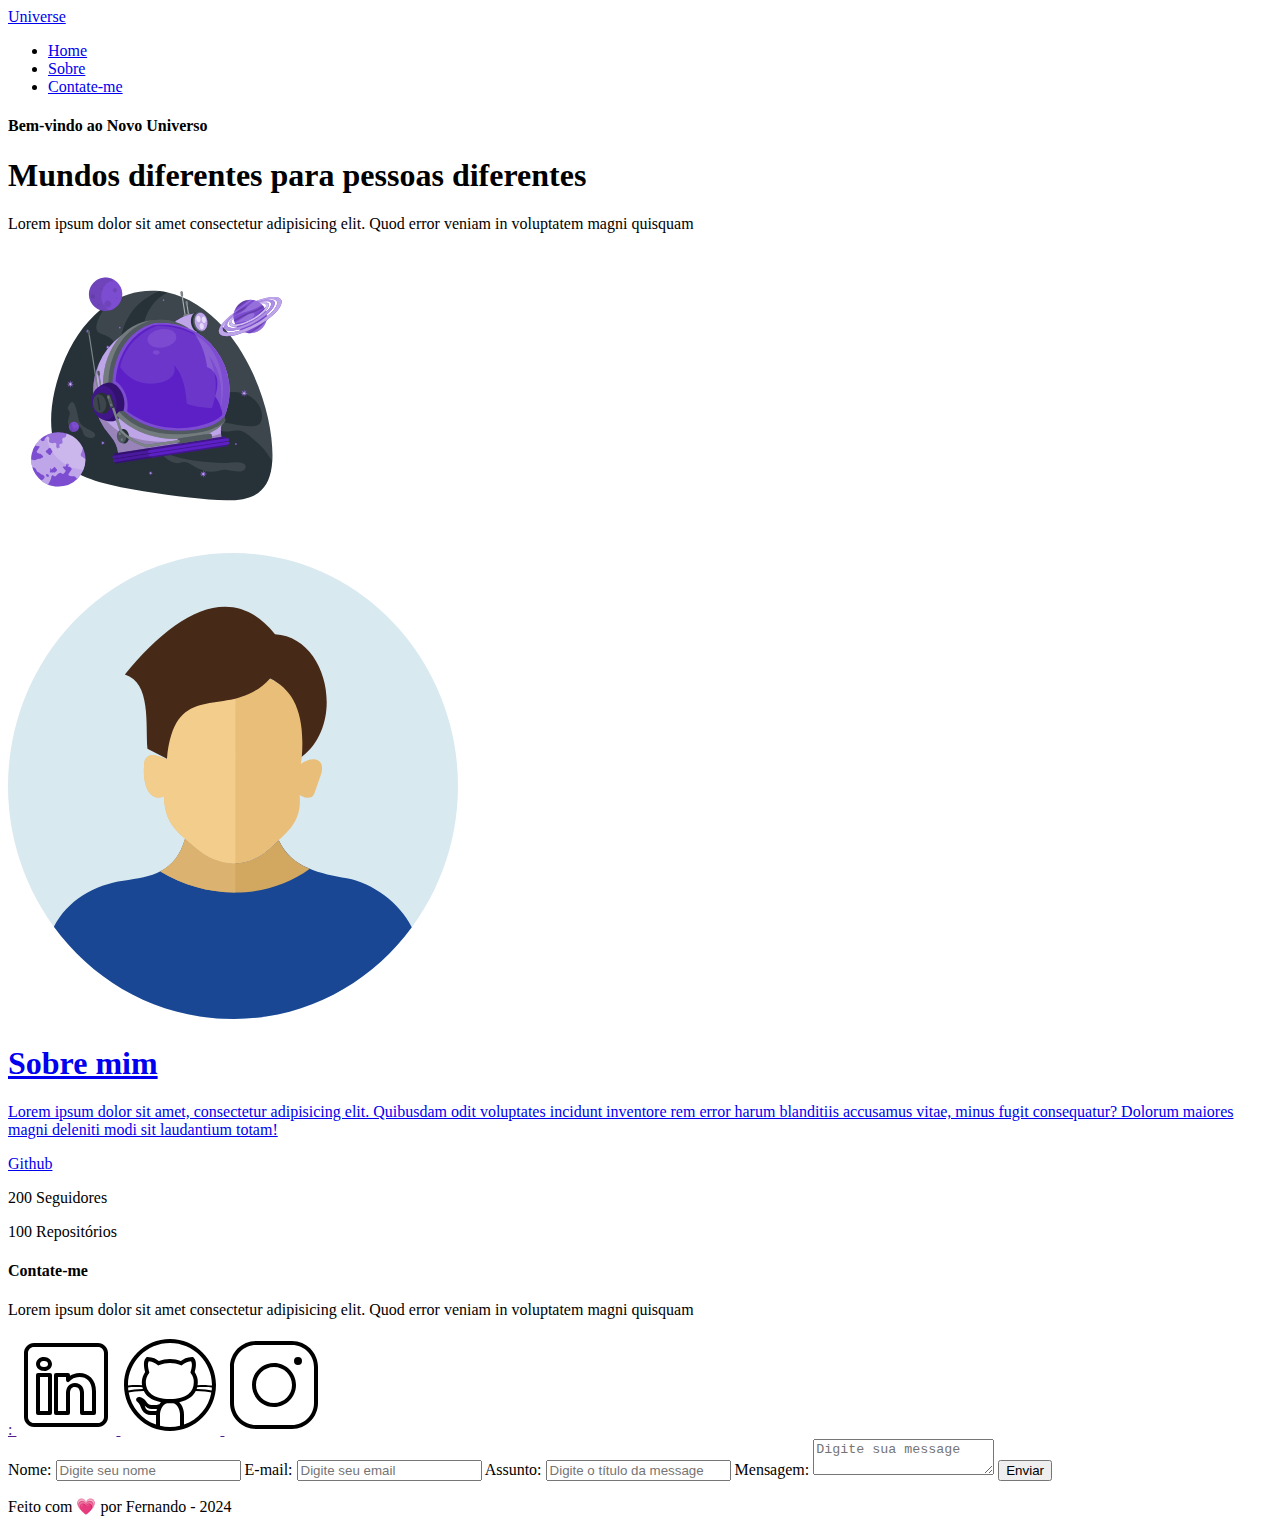
==== index.html @ be54c90e "feat: cria a marcação com html" ====
<!DOCTYPE html>


<html lang="pt-br">

<head>
    <meta charset="UTF-8">
    <meta name="viewport" content="width=device-width, initial-scale=1.0">
    <meta name="description" content="Projeto Portfólio">
    <meta name="author" content="Generation Brasil">
    <meta name="keywords" content="HTML, CSS, JavaScript">
    <link rel="icon" href="./assets/img/favicon.svg" type="image/svg+xml" />
    <title>Universe</title>
</head>


<body>
    
    <header>
        <div id="header_content">
            <div id="titulo">
                <a href="#">Universe</a>
            </div>
            <div id="menu">
                <ul>
                    <li><a href="#">Home</a></li>
                    <li><a href="#about">Sobre</a></li>
                    <li><a href="#contact">Contate-me</a></li>
                </ul>
                </nav>
            </div>
        </div>
    </header>


    <main>
        <section id="home">
            <article id="home_texto">
                <h4>Bem-vindo ao Novo Universo</h4>
                <h1>Mundos diferentes para pessoas diferentes</h1>
                <p>Lorem ipsum dolor sit amet consectetur adipisicing elit. Quod error veniam in voluptatem magni
                    quisquam</p>
                <a target="_blank" href="https://github.com/conteudoGeneration" alt="Github da Generation Brasil">
            </article>
            <article id="home_imagem">
                <img src="./assets/img/astronauta.svg" alt="Capacete de Astronauta Animado" width="300">
            </article>
        </section>


        <section id="about">

            <img src="assets/img/user_01.svg" alt="Foto do Perfil do Github" width="450px">


            <article id="sobre_texto">

                <h1>Sobre mim</h1>

                <p>
                    Lorem ipsum dolor sit amet, consectetur adipisicing elit.
                    Quibusdam odit voluptates incidunt inventore rem error harum
                    blanditiis accusamus vitae, minus fugit consequatur?
                    Dolorum maiores magni deleniti modi sit laudantium totam!
                </p>

                <div id="sobre_github">

                    <a target="_blank" href="https://github.com/fernandocassiodev">Github</a>
                    <p>200 Seguidores</p>
                    <p>100 Repositórios</p>

                </div>

            </article>

        </section>


        <section id="contact">

            <article id="redes_sociais">

                <h4>Contate-me</h4>
                <p>Lorem ipsum dolor sit amet consectetur adipisicing elit.
                    Quod error veniam in voluptatem magni quisquam</p>

                <div id="icones_redes_sociais">
                    <a href="">
                        <img src="" alt="" width="">:
                        <img src="assets/img/linkedin.svg" alt="LinkedIn" />
                    </a>
                    <a href="">
                        <img src="assets/img/github.svg" alt="Github" />
                    </a>
                    <a href="">
                        <img src="assets/img/instagram.svg" alt="Instagram" />
                    </a>
                </div>

            </article>
            <form action="" method="POST">


                <label for="name">Nome: </label>
                <input id="name" type="text" name="name" placeholder="Digite seu nome">
                <span id="txtNome"></span>

                <label for="email">E-mail: </label>
                <input id="email" type="text" name="email" placeholder="Digite seu email">
                <span id="txtEmail"></span>

                <label for="subject">Assunto: </label>
                <input id="subject" type="text" name="subject" placeholder="Digite o título da message">
                <span id="txtSubject"></span>

                <label for="message">Mensagem: </label>
                <textarea id="message" name="message" placeholder="Digite sua message"></textarea>

                <button type="submit">Enviar</button>
            </form>
        </section>
        

    </main>
 

    <footer>
      <p>Feito com &#128151; por Fernando - 2024</p>
    </footer>

</body>

</html>
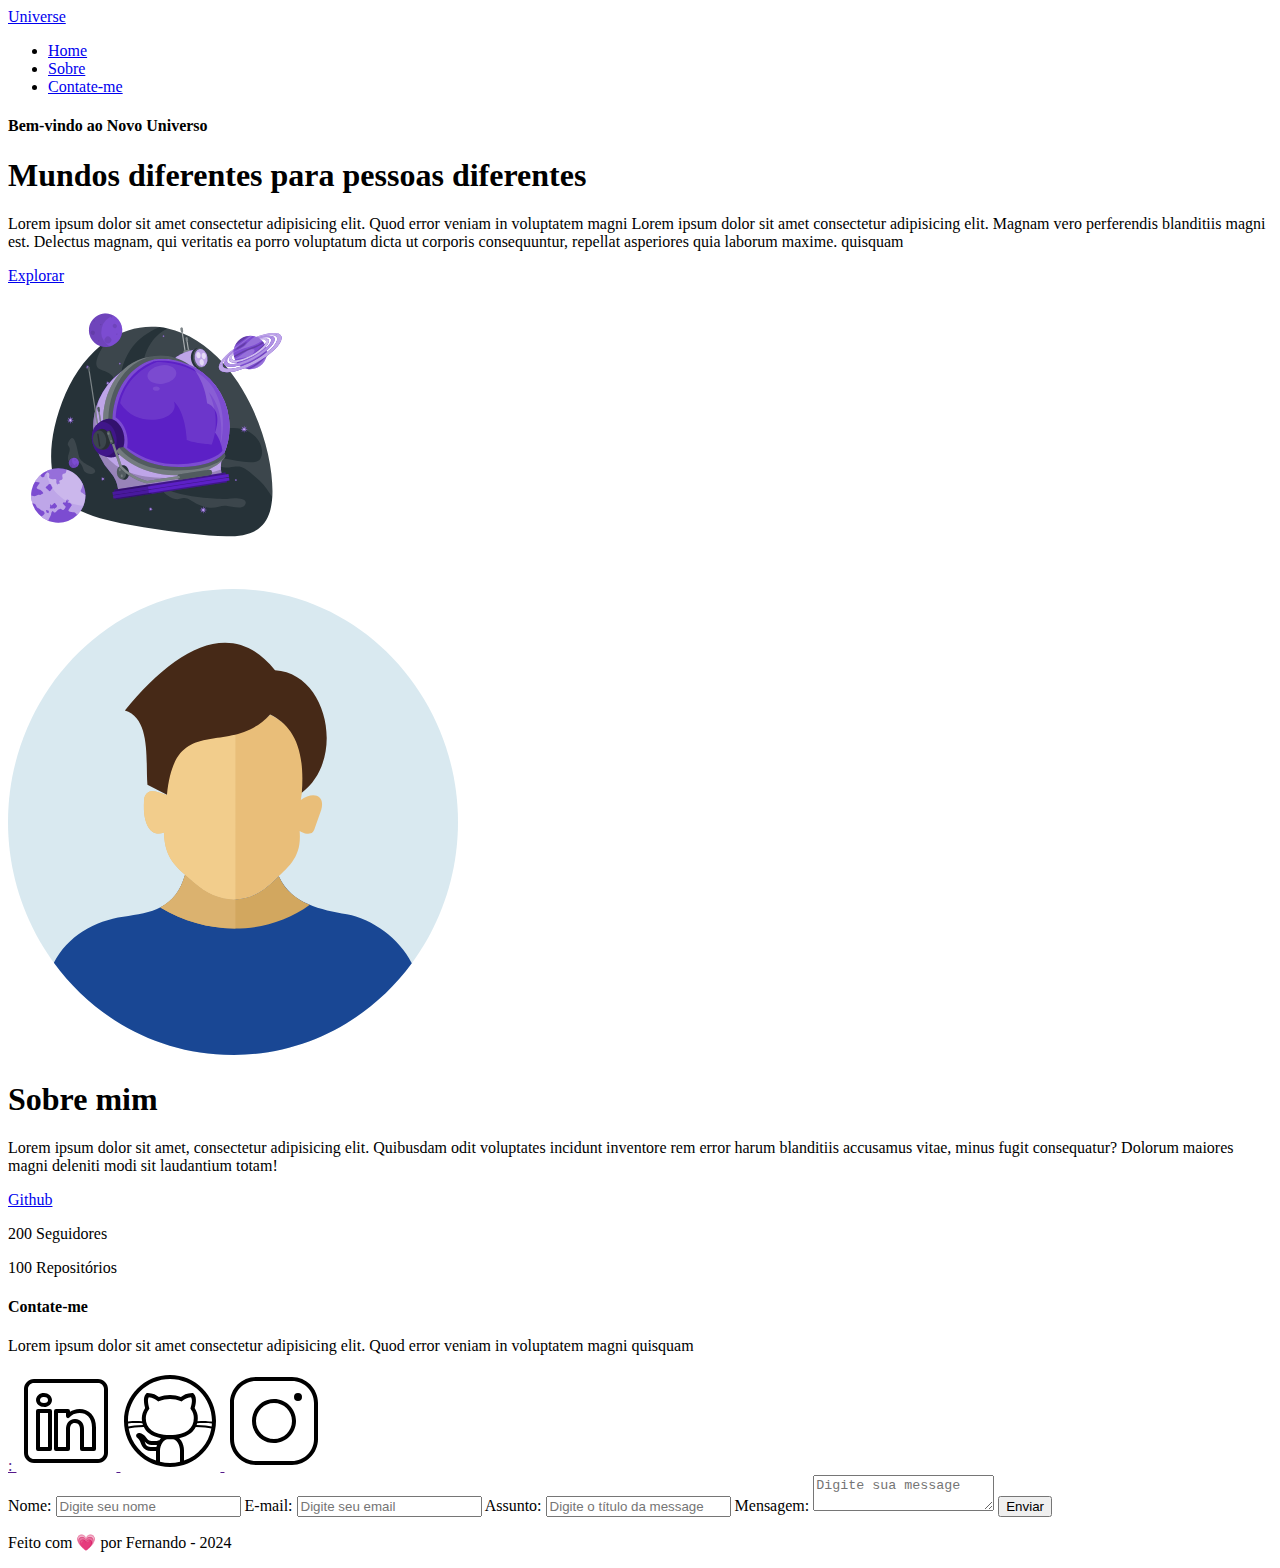
==== commit 54bda22a: "feat: adiciona classes css" ====
--- a/index.html
+++ b/index.html
@@ -7,22 +7,23 @@
     <meta charset="UTF-8">
     <meta name="viewport" content="width=device-width, initial-scale=1.0">
     <meta name="description" content="Projeto Portfólio">
-    <meta name="author" content="Generation Brasil">
+    <meta name="author" content="Fernando Cassio">
     <meta name="keywords" content="HTML, CSS, JavaScript">
     <link rel="icon" href="./assets/img/favicon.svg" type="image/svg+xml" />
+    <link rel="stylesheet" href="assets/css/style.css">
     <title>Universe</title>
 </head>
 
 
 <body>
     
-    <header>
-        <div id="header_content">
-            <div id="titulo">
+    <header class="menu_container">
+        <div id="header_content" class="menu_content">
+            <div id="titulo" class="flex">
                 <a href="#">Universe</a>
             </div>
-            <div id="menu">
-                <ul>
+            <div id="menu" class="flex">
+                <ul class="flex menu_lista">
                     <li><a href="#">Home</a></li>
                     <li><a href="#about">Sobre</a></li>
                     <li><a href="#contact">Contate-me</a></li>
@@ -34,17 +35,24 @@
 
 
     <main>
-        <section id="home">
-            <article id="home_texto">
-                <h4>Bem-vindo ao Novo Universo</h4>
-                <h1>Mundos diferentes para pessoas diferentes</h1>
-                <p>Lorem ipsum dolor sit amet consectetur adipisicing elit. Quod error veniam in voluptatem magni
-                    quisquam</p>
-                <a target="_blank" href="https://github.com/conteudoGeneration" alt="Github da Generation Brasil">
-            </article>
-            <article id="home_imagem">
-                <img src="./assets/img/astronauta.svg" alt="Capacete de Astronauta Animado" width="300">
-            </article>
+        <section id="home" class="home">
+                <article id="home_texto">
+                    <h4>Bem-vindo ao Novo Universo</h4>
+                    <h1>Mundos diferentes para pessoas diferentes</h1>
+                    <p>
+                        Lorem ipsum dolor sit amet consectetur adipisicing elit. Quod error veniam in voluptatem magni
+                        Lorem ipsum dolor sit amet consectetur adipisicing elit. Magnam vero perferendis blanditiis
+                        magni est. Delectus magnam, qui veritatis ea porro voluptatum
+                        dicta ut corporis consequuntur, repellat asperiores quia laborum maxime.
+                        quisquam
+                    </p>
+                    <a class="botao" target="_blank" href="https://github.com/fernandocassiodev" alt="Github da Generation Brasil">
+                        Explorar
+                    </a>
+                </article>
+                <article id="home_imagem">
+                    <img src="./assets/img/astronauta.svg" alt="Capacete de Astronauta Animado" width="300">
+                </article>
         </section>
 
 
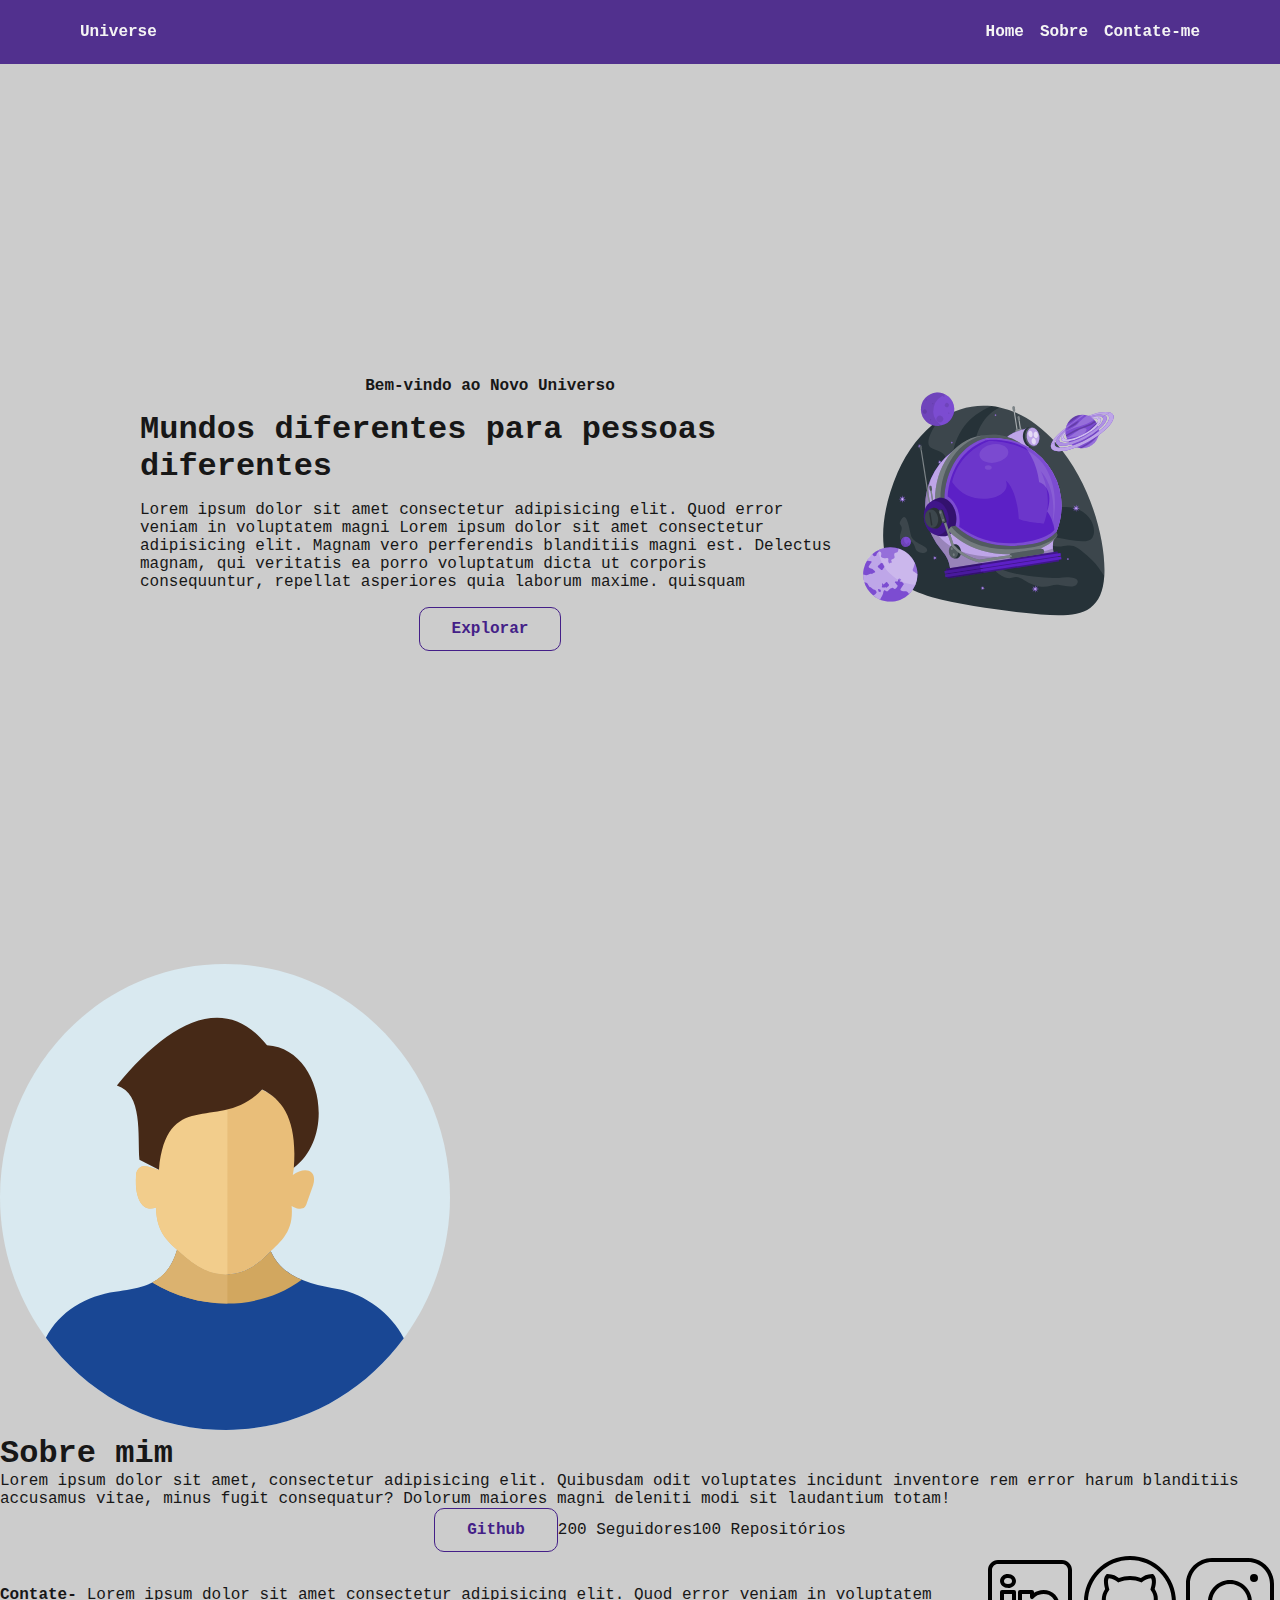
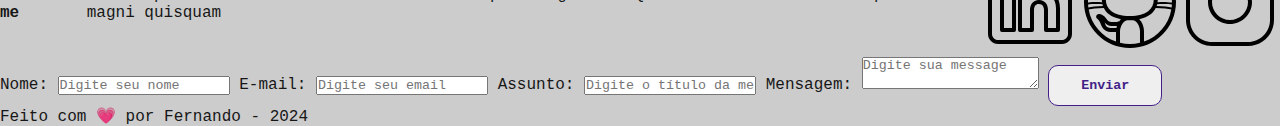
==== commit 86622c17: "refactor: adiciona classes para estilização" ====
--- a/index.html
+++ b/index.html
@@ -46,17 +46,17 @@
                         dicta ut corporis consequuntur, repellat asperiores quia laborum maxime.
                         quisquam
                     </p>
-                    <a class="botao" target="_blank" href="https://github.com/fernandocassiodev" alt="Github da Generation Brasil">
+                    <a class="botao" target="_blank" href="https://github.com/fernandocassiodev" alt="Github">
                         Explorar
                     </a>
                 </article>
-                <article id="home_imagem">
+                <article id="home_imagem" class="home_content">
                     <img src="./assets/img/astronauta.svg" alt="Capacete de Astronauta Animado" width="300">
                 </article>
         </section>
 
 
-        <section id="about">
+        <section id="about" class="sobre_container">
 
             <img src="assets/img/user_01.svg" alt="Foto do Perfil do Github" width="450px">
 
@@ -72,9 +72,9 @@
                     Dolorum maiores magni deleniti modi sit laudantium totam!
                 </p>
 
-                <div id="sobre_github">
+                <div id="sobre_github" class="flex sobre_github">
 
-                    <a target="_blank" href="https://github.com/fernandocassiodev">Github</a>
+                    <a class="botao" target="_blank" href="https://github.com/fernandocassiodev">Github</a>
                     <p>200 Seguidores</p>
                     <p>100 Repositórios</p>
 
@@ -85,24 +85,23 @@
         </section>
 
 
-        <section id="contact">
+        <section id="contact" class="contato_container">
 
-            <article id="redes_sociais">
+            <article id="redes_sociais" class="flex contato_content">
 
                 <h4>Contate-me</h4>
                 <p>Lorem ipsum dolor sit amet consectetur adipisicing elit.
                     Quod error veniam in voluptatem magni quisquam</p>
 
-                <div id="icones_redes_sociais">
+                <div id="icones_redes_sociais" class="flex social_container">
                     <a href="">
-                        <img src="" alt="" width="">:
-                        <img src="assets/img/linkedin.svg" alt="LinkedIn" />
+                        <img class="social_icon" src="assets/img/linkedin.svg" alt="LinkedIn" />
                     </a>
                     <a href="">
-                        <img src="assets/img/github.svg" alt="Github" />
+                        <img class="social_icon" src="assets/img/github.svg" alt="Github" />
                     </a>
                     <a href="">
-                        <img src="assets/img/instagram.svg" alt="Instagram" />
+                        <img class="social_icon" src="assets/img/instagram.svg" alt="Instagram" />
                     </a>
                 </div>
 
@@ -125,7 +124,7 @@
                 <label for="message">Mensagem: </label>
                 <textarea id="message" name="message" placeholder="Digite sua message"></textarea>
 
-                <button type="submit">Enviar</button>
+                <button class="botao" type="submit">Enviar</button>
             </form>
         </section>
         
--- a/assets/css/style.css
+++ b/assets/css/style.css
@@ -0,0 +1,126 @@
+* {
+  margin: 0;
+  padding: 0;
+  text-decoration: none;
+  font-family: 'Courier New', Courier, monospace;
+}
+
+:root {
+  --purple-200: #9a7bd1;
+  --purple-500: #6b36c8;
+  --purple-800: #441f88;
+
+  --black-800: #171717;
+
+  --gray-200: #cccccc;
+  --gray-400: #505861;
+
+  --white: #f9f9f9;
+}
+
+html {
+  scroll-behavior: smooth;
+}
+
+body {
+  background-color: var(--gray-200);
+  color: var(--black-800);
+}
+
+.botao {
+  color: var(--purple-800);
+  padding: 12px 32px;
+  border: 1px solid var(--purple-800);
+  border-radius: 10px;
+  text-align: center;
+  font-weight: 700;
+}
+
+.botao:hover {
+  color: var(--gray-200);
+  background-color: var(--purple-800);
+  transition: 0.3s;
+}
+
+.botao:active {
+  transform: scale(0.98);
+}
+
+.flex {
+  display: flex;
+  justify-content: center;
+  align-items: center;
+}
+
+/* Estilização seção header*/
+
+.menu_container {
+  background-color: var(--purple-800);
+  position: sticky;
+  top: 0;
+  filter: opacity(0.9);
+  height: 4rem;
+  display: flex;
+  justify-content: center;  
+}
+
+.menu_container a{
+  font-size: 16px;
+  color: var(--white);
+  font-weight: bold;
+}
+
+.menu_container a:hover {
+  color: var(--purple-200);
+}
+
+.menu_content {
+    max-width: 1120px;
+    padding: 0 24px;
+    width: 100%;
+    display: flex;
+    justify-content: space-between;
+}
+
+.menu_lista {
+    list-style: none;
+}
+
+.menu_lista li {
+    margin: 0 0 0 16px;
+}
+
+/*home*/
+
+.home{
+  height: 100vh;
+  display: flex;
+  flex-direction: row;
+  justify-content: center;
+}
+
+#home_texto{
+  display: flex;
+  flex-direction: column;
+  align-items: center;
+  justify-content: center;
+  width: 700px;
+}
+
+#home_texto h1{
+  padding-top: 1rem;
+} 
+
+#home_texto p{
+  padding-top: 1rem;
+} 
+
+#home_texto a{
+  margin-top: 1rem;
+} 
+
+#home_imagem{
+  display: flex;
+  align-items: center;
+  justify-content: center;
+}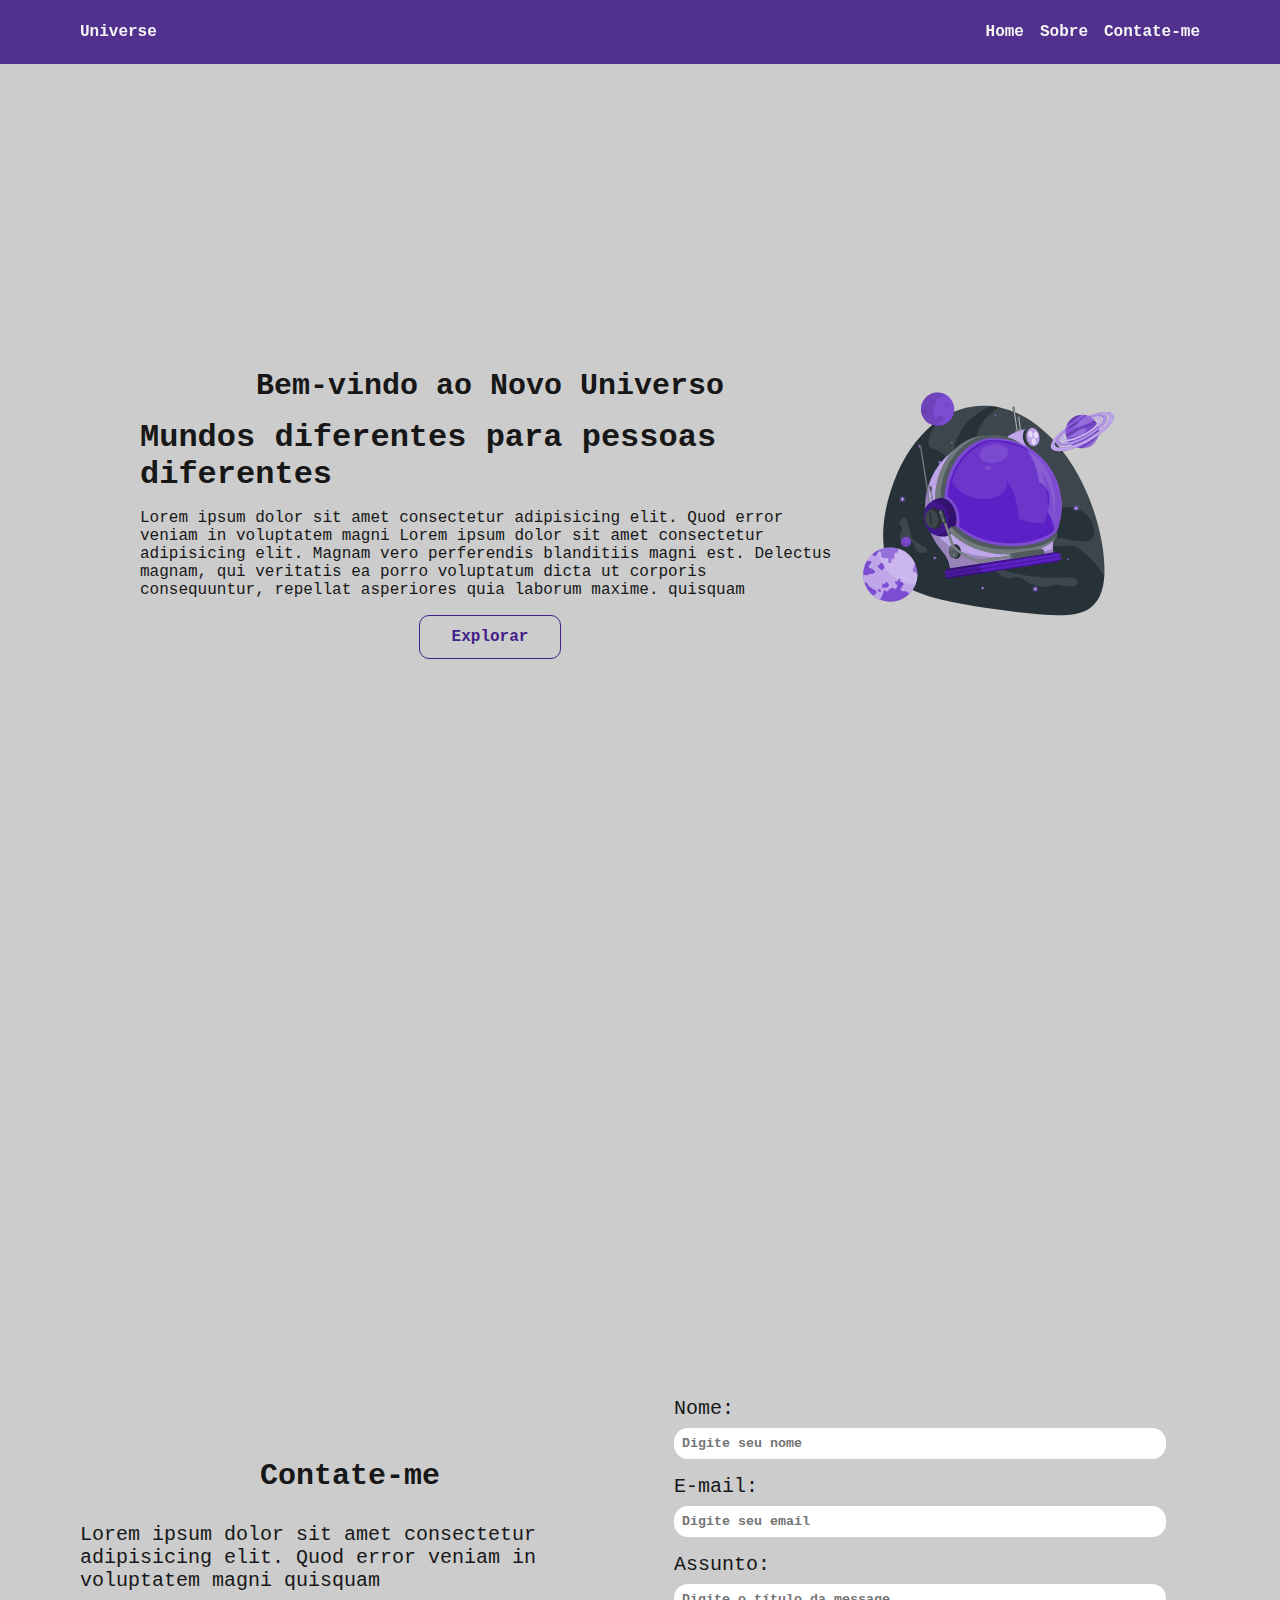
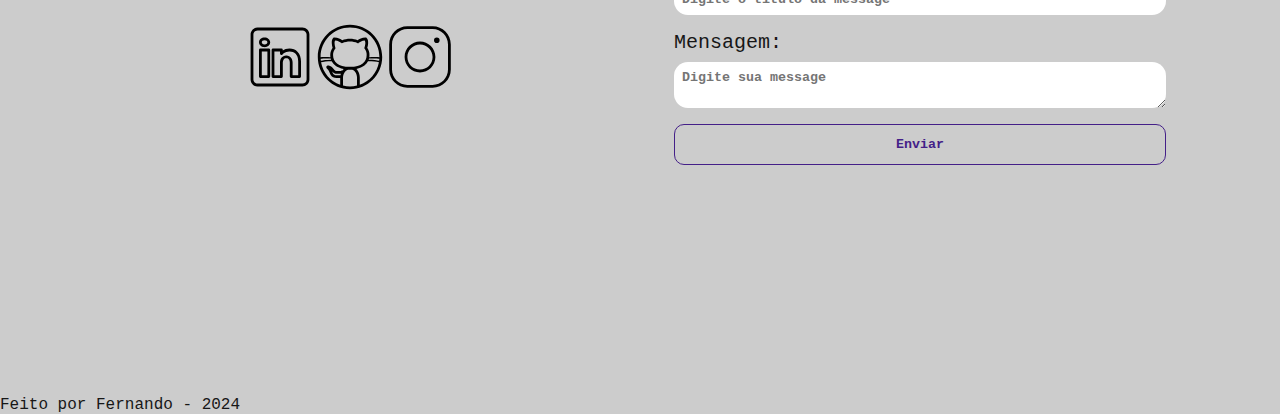
==== commit abd7d972: "feat: adiciona requisição para api do github e faz e verificação do formulário" ====
--- a/index.html
+++ b/index.html
@@ -58,29 +58,7 @@
 
         <section id="about" class="sobre_container">
 
-            <img src="assets/img/user_01.svg" alt="Foto do Perfil do Github" width="450px">
-
-
-            <article id="sobre_texto">
-
-                <h1>Sobre mim</h1>
-
-                <p>
-                    Lorem ipsum dolor sit amet, consectetur adipisicing elit.
-                    Quibusdam odit voluptates incidunt inventore rem error harum
-                    blanditiis accusamus vitae, minus fugit consequatur?
-                    Dolorum maiores magni deleniti modi sit laudantium totam!
-                </p>
-
-                <div id="sobre_github" class="flex sobre_github">
-
-                    <a class="botao" target="_blank" href="https://github.com/fernandocassiodev">Github</a>
-                    <p>200 Seguidores</p>
-                    <p>100 Repositórios</p>
-
-                </div>
-
-            </article>
+            
 
         </section>
 
@@ -106,8 +84,10 @@
                 </div>
 
             </article>
-            <form action="" method="POST">
+            <form action="https://formsubmit.co/21611417152afb086ebea14b72d1192b" method="POST" id="formulario" name="formulario">
 
+                <input type="hidden" name="_next" value="http://localhost:5500/sucess.html">
+                <input type="hidden" name="_captcha" value="false">
 
                 <label for="name">Nome: </label>
                 <input id="name" type="text" name="name" placeholder="Digite seu nome">
@@ -133,9 +113,9 @@
  
 
     <footer>
-      <p>Feito com &#128151; por Fernando - 2024</p>
+      <p>Feito por Fernando - 2024</p>
     </footer>
-
+<script src="./assets/js/script.js"></script>
 </body>
 
 </html>--- a/assets/css/style.css
+++ b/assets/css/style.css
@@ -123,4 +123,105 @@
   display: flex;
   align-items: center;
   justify-content: center;
+}
+
+/* Seção sobre */
+.sobre_container{
+  max-width: 1120px;
+  margin: -24pc auto;
+  height: 100vh;
+  display: flex;
+  align-items: center;
+}
+
+.sobre_container img{
+  font-size: 35%;
+  border: 5px solid var(--purple-500);
+  border-radius: 50%;
+}
+
+.sobre_container h1{
+  font-size: 32px;
+  text-align: center;
+}
+
+.sobre_container p{
+  text-align: center;
+  margin: 16px 0;
+}
+
+.sobre_github{
+  justify-content: space-evenly;
+}
+
+#sobre_texto{
+  margin-left: 30px;
+}
+
+/*Seção Contato*/
+
+.contato_container{
+  max-width: 1120px;
+  margin: auto;
+  height: 100vh;
+  display: grid;
+  grid-template-columns: repeat(auto-fill, 540px);
+  align-items: center;
+  gap: 30px;
+}
+
+.contato_content{
+  gap: 30px;
+  flex-direction: column;
+  margin: 64px 0px 0px 0px;
+  font-size: 20px;
+}
+
+h4{
+  font-size: 30px;
+  font-weight: bold;
+}
+
+/* Seção redes sociais */
+
+.social_container a img{
+  width: 70px;
+}
+
+.social_icon:hover{
+  filter: 
+  brightness(0)
+  saturate(100%)
+  invert(28%)
+  sepia(26%)
+  saturate(4087%)
+  hue-rotate(242deg)
+  brightness(94%)
+  contrast(103%)
+  ;
+}
+
+/* Seção Formulário */
+
+form{
+  display: flex;
+  flex-direction: column;
+  margin: 70px 0px 0px 0px;
+  padding: 24px;
+}
+
+form label{
+  font-size: 20px;
+}
+
+form input, textarea{
+  margin: 8px 0 16px;
+  padding: 8px;
+  border-radius: 14px;
+  border: none;
+  font-weight: bold;
+}
+
+form button{
+  background-color: transparent;
 }